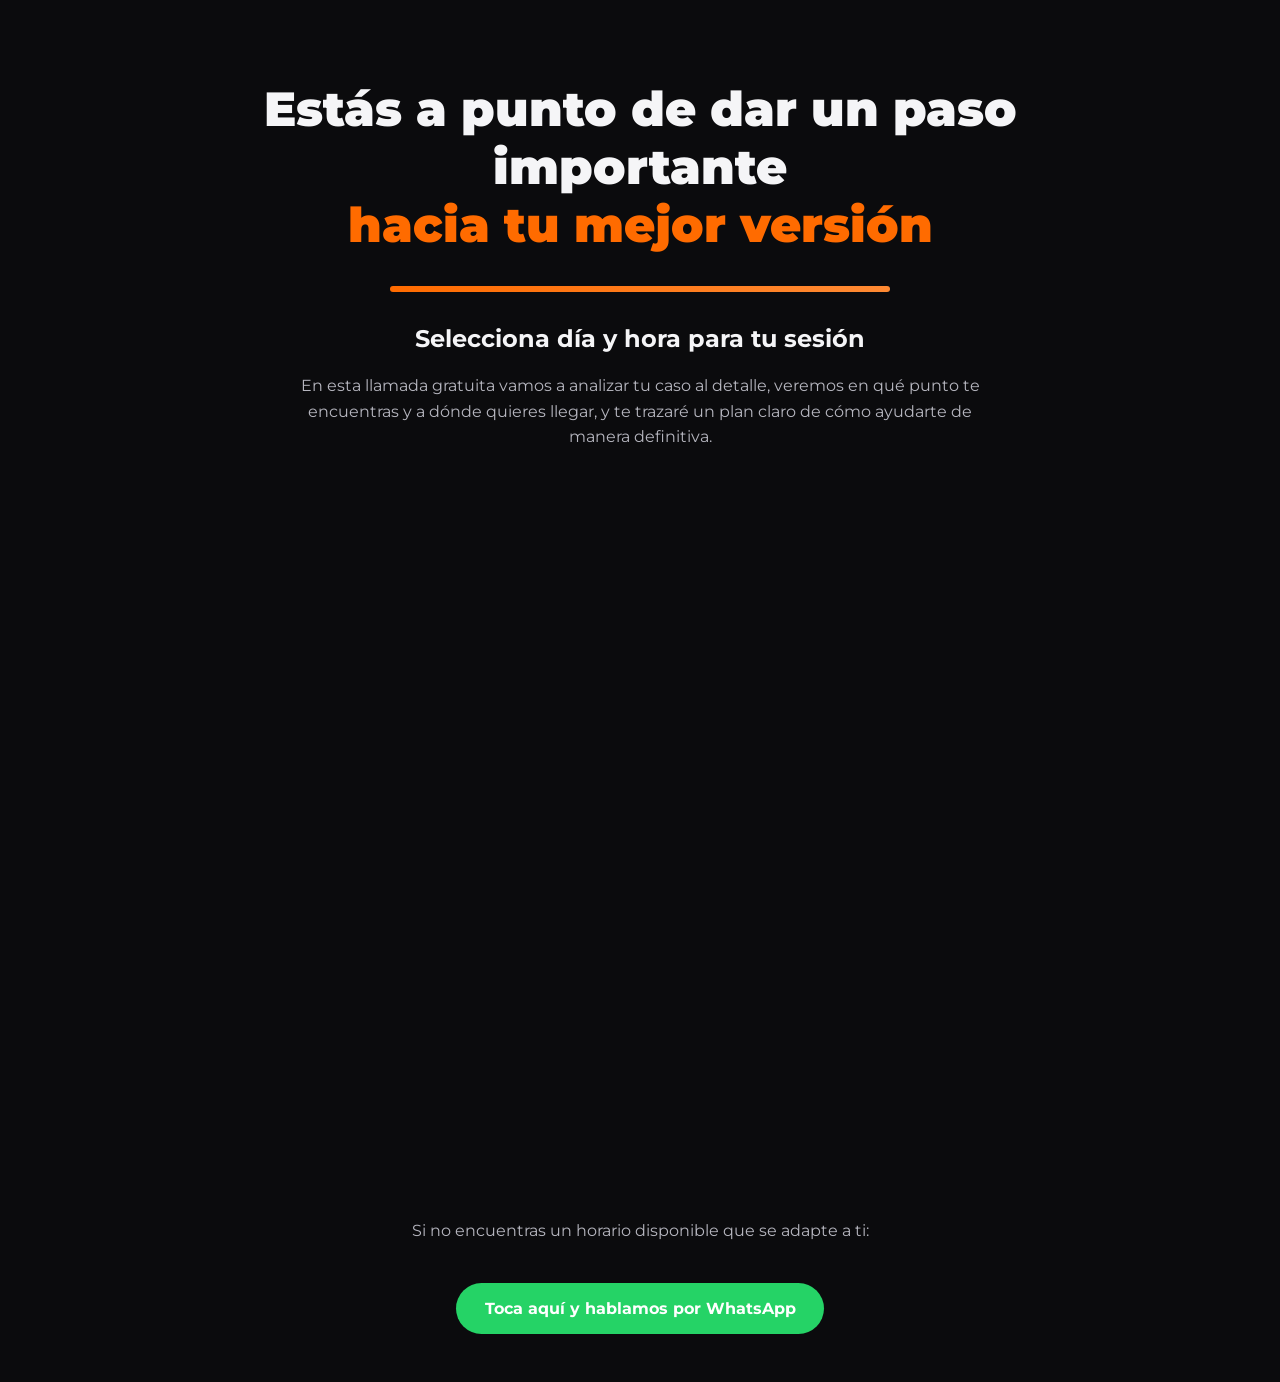
==== llamada.html @ ec630b88 "Create llamada.html" ====
<!doctype html>
<html lang="es">
  <head>
    <meta charset="UTF-8" />
    <meta name="viewport" content="width=device-width, initial-scale=1.0" />
    <title>Agenda tu llamada | Álvaro Cobos</title>
    <link
      href="https://fonts.googleapis.com/css2?family=Montserrat:wght@400;600;700;800;900&display=swap"
      rel="stylesheet"
    />
    <style>
      :root {
        --bg: #0b0b0d;
        --card: #1a1a22;
        --text: #f5f5f7;
        --text-soft: #b6b6bf;
        --accent: #ff6b00;
        --accent-2: #ff8a33;
        --green: #25d366;
        --max-width: 900px;
      }

      * { box-sizing: border-box; }

      body {
        margin: 0;
        font-family: "Montserrat", system-ui, sans-serif;
        background: var(--bg);
        color: var(--text);
      }

      .container {
        width: min(var(--max-width), 92%);
        margin: 0 auto;
        padding: 3rem 0;
        text-align: center;
      }

      h1 {
        font-size: clamp(2rem, 5vw, 3rem);
        font-weight: 900;
        margin-bottom: 1rem;
      }

      .highlight {
        color: var(--accent);
      }

      p {
        color: var(--text-soft);
        line-height: 1.6;
        max-width: 700px;
        margin: 0 auto 1.5rem;
      }

      /* Barra de carga */
      .progress {
        width: 100%;
        max-width: 500px;
        height: 6px;
        background: #222;
        margin: 2rem auto;
        border-radius: 999px;
        overflow: hidden;
      }

      .progress-bar {
        height: 100%;
        width: 0%;
        background: linear-gradient(90deg, var(--accent), var(--accent-2));
        animation: load 2s ease forwards;
      }

      @keyframes load {
        to { width: 100%; }
      }

      /* Calendly */
      .calendly {
        margin: 2rem auto;
        border-radius: 16px;
        overflow: hidden;
      }

      iframe {
        width: 100%;
        height: 700px;
        border: none;
        border-radius: 16px;
      }

      /* Botón WhatsApp */
      .whatsapp {
        display: inline-block;
        background: var(--green);
        color: white;
        text-decoration: none;
        padding: 1rem 1.8rem;
        border-radius: 999px;
        font-weight: 700;
        margin-top: 1rem;
      }
    </style>
  </head>
  <body>
    <div class="container">
      <h1>
        Estás a punto de dar un paso importante<br>
        <span class="highlight">hacia tu mejor versión</span>
      </h1>

      <div class="progress">
        <div class="progress-bar"></div>
      </div>

      <h2>Selecciona día y hora para tu sesión</h2>

      <p>
        En esta llamada gratuita vamos a analizar tu caso al detalle, veremos en qué punto te encuentras y a dónde quieres llegar, y te trazaré un plan claro de cómo ayudarte de manera definitiva.
      </p>

      <div class="calendly">
        <iframe
          src="https://calendly.com/alvarocobos/da-el-primer-paso-hacia-tu-mejor-version"
        ></iframe>
      </div>

      <p>Si no encuentras un horario disponible que se adapte a ti:</p>

      <a
        class="whatsapp"
        href="https://wa.me/34600000000"
        target="_blank"
      >
        Toca aquí y hablamos por WhatsApp
      </a>
    </div>
  </body>
</html>
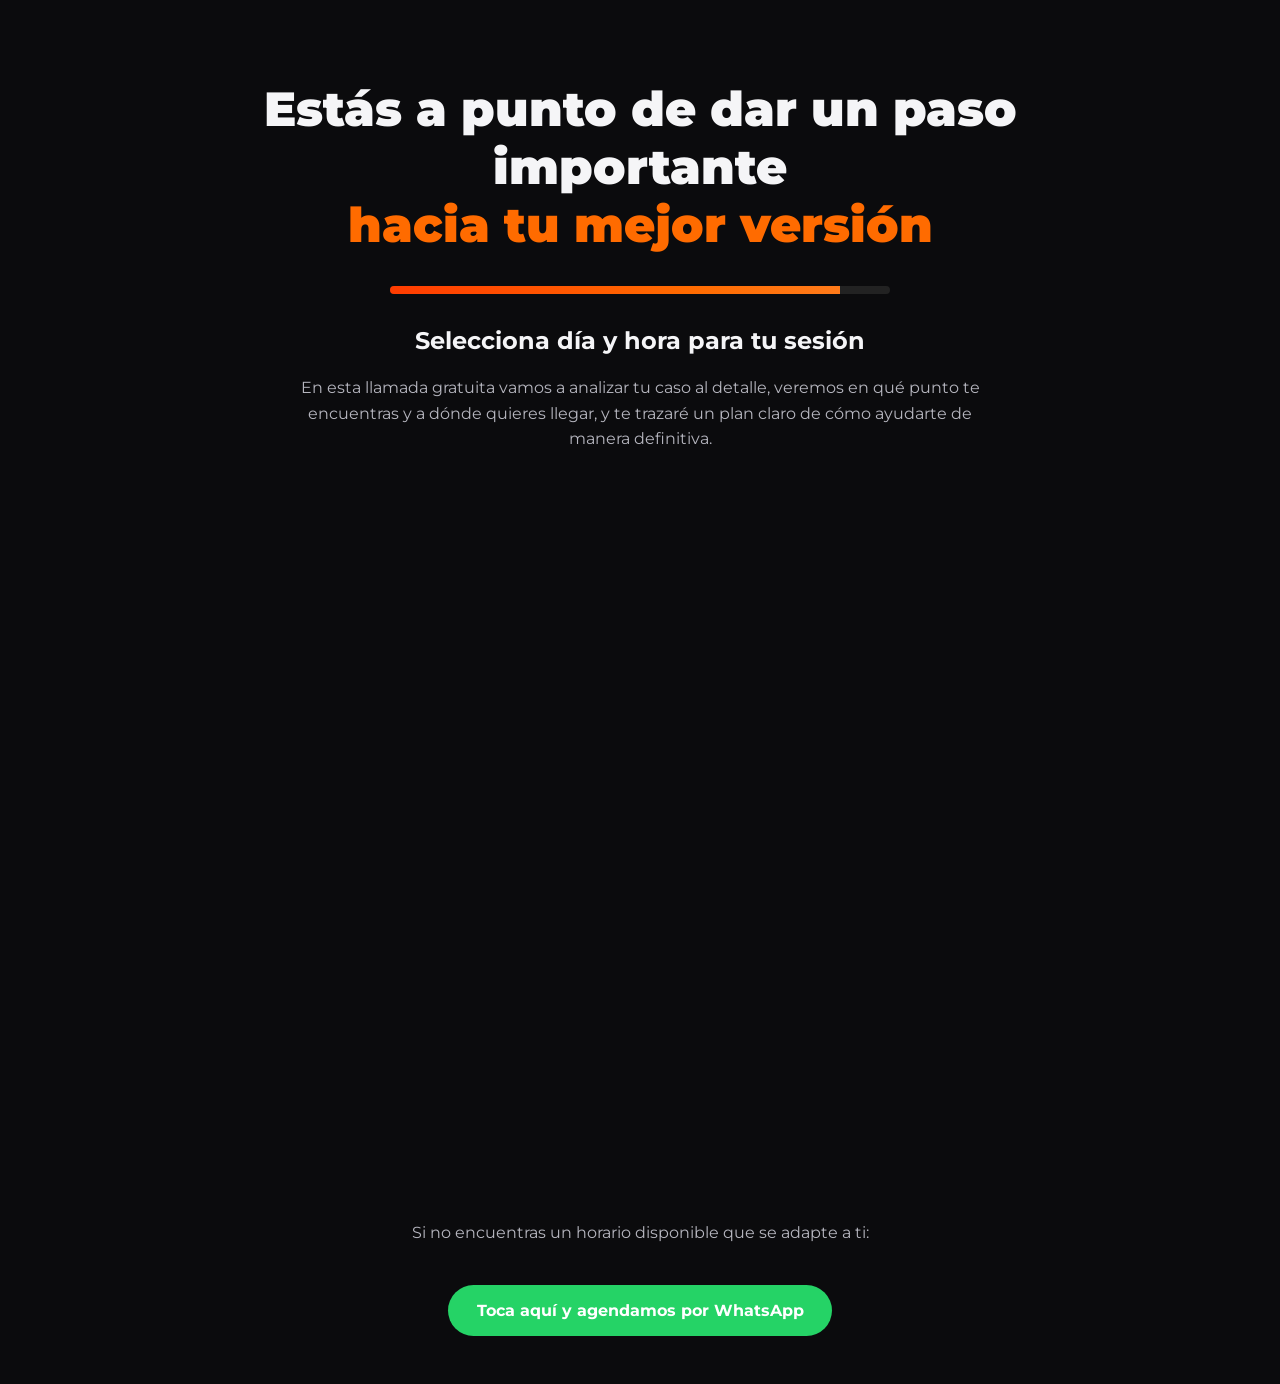
==== commit e0df7002: "Update llamada.html" ====
--- a/llamada.html
+++ b/llamada.html
@@ -57,22 +57,40 @@
       .progress {
         width: 100%;
         max-width: 500px;
-        height: 6px;
+        height: 8px;
         background: #222;
         margin: 2rem auto;
         border-radius: 999px;
         overflow: hidden;
+        position: relative;
       }
 
       .progress-bar {
         height: 100%;
         width: 0%;
-        background: linear-gradient(90deg, var(--accent), var(--accent-2));
-        animation: load 2s ease forwards;
+        position: relative;
+        background: linear-gradient(
+          90deg,
+          #ff3c00,
+          #ff6b00,
+          #ff8a33,
+          #ff3c00
+        );
+        background-size: 200% 100%;
+        animation:
+          load 2s ease forwards,
+          fire 1s linear infinite;
       }
 
+      /* Animación hasta 90% */
       @keyframes load {
-        to { width: 100%; }
+        to { width: 90%; }
+      }
+
+      /* Movimiento tipo fuego */
+      @keyframes fire {
+        from { background-position: 0% 0%; }
+        to { background-position: 200% 0%; }
       }
 
       /* Calendly */
@@ -129,10 +147,10 @@
 
       <a
         class="whatsapp"
-        href="https://wa.me/34600000000"
+        href="https://wa.me/34633164871"
         target="_blank"
       >
-        Toca aquí y hablamos por WhatsApp
+        Toca aquí y agendamos por WhatsApp
       </a>
     </div>
   </body>
